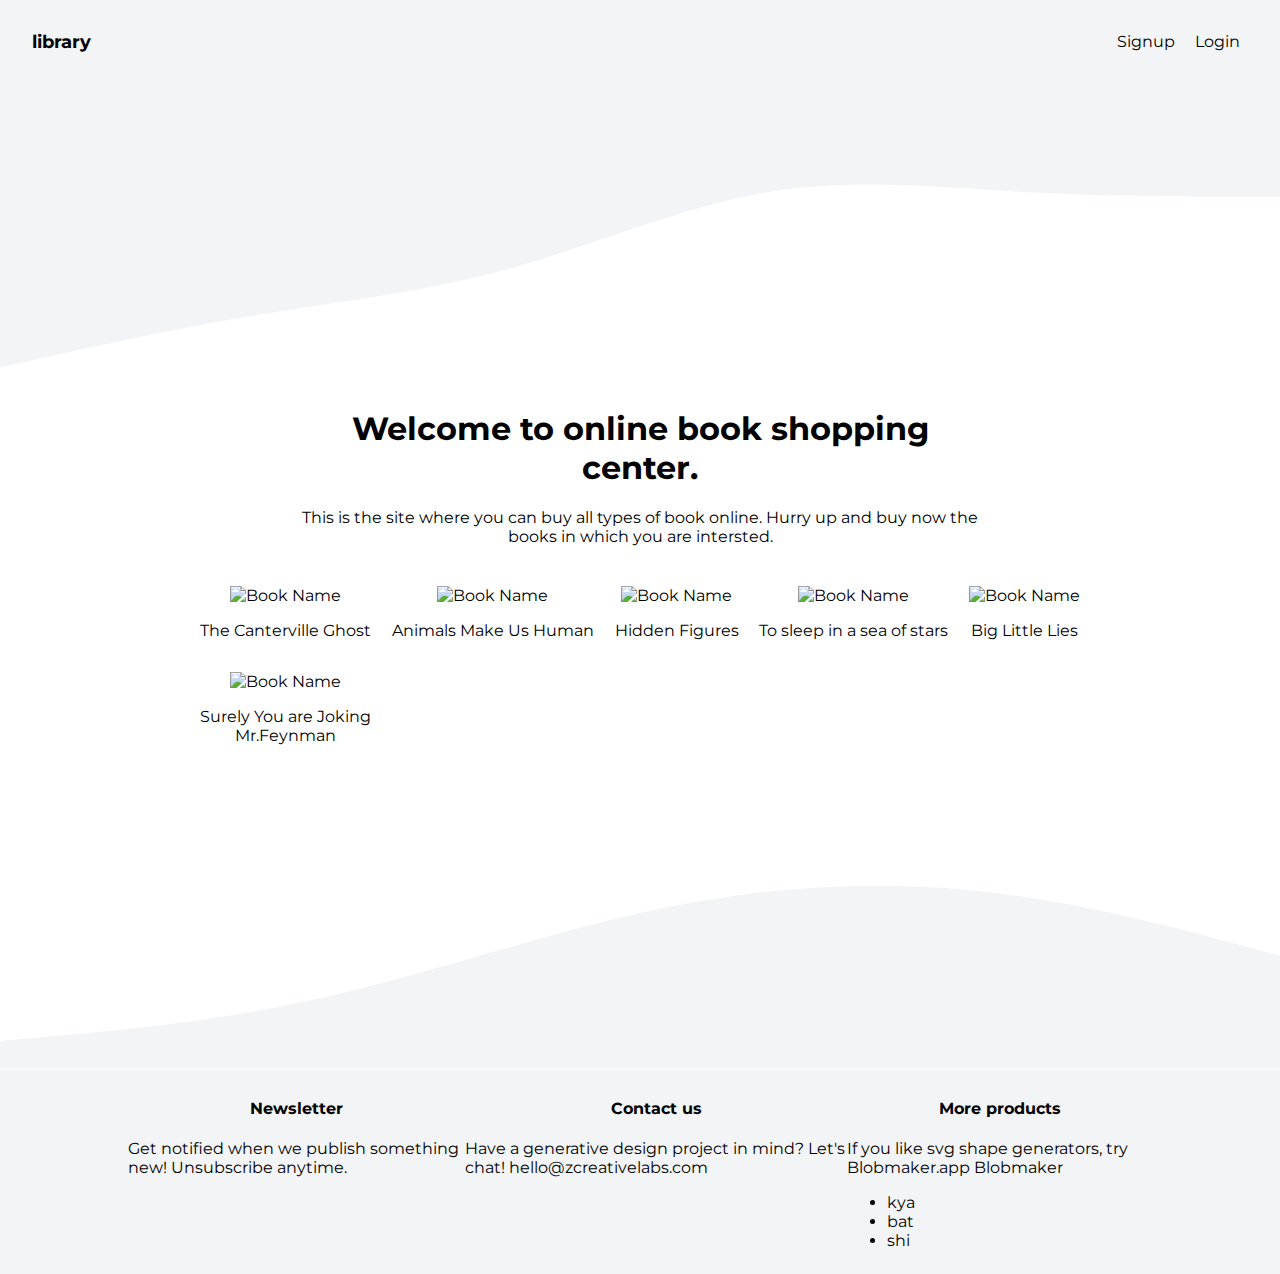
==== index.html @ c343b567 "added waveform" ====
<!DOCTYPE html>
<html lang="en">

<head>
    <meta charset="UTF-8">
    <meta name="viewport" content="width=device-width, initial-scale=1.0">
    <title>library</title>
    <link rel="stylesheet" href="/frontpage.css">
    <script src="https://kit.fontawesome.com/2350103976.js" crossorigin="anonymous"></script>
</head>

<body>
    <div class="nav-parent">
        <nav class="navigation">
            <div class="navigation-header">
                <a href="/">library</a>
            </div>
            <ul class="list-non-bullet nav-pills">
                <li class="list-item-inline"> <a href="/signup.html">Signup</a></li>
                <li class="list-item-inline"><a href="/login.html">Login</a></li>
            </ul>
        </nav>
        
    </div>

    <section>
        <svg xmlns="http://www.w3.org/2000/svg" viewBox="0 0 1440 320">
            <path fill="#f3f4f5" fill-opacity="1"
                d="M0,320L48,309.3C96,299,192,277,288,261.3C384,245,480,235,576,208C672,181,768,139,864,122.7C960,107,1056,117,1152,122.7C1248,128,1344,128,1392,128L1440,128L1440,0L1392,0C1344,0,1248,0,1152,0C1056,0,960,0,864,0C768,0,672,0,576,0C480,0,384,0,288,0C192,0,96,0,48,0L0,0Z">
            </path>
        </svg>
    </section>
    <section class="container">
        <div>
            <h1>Welcome to online book shopping center.</h1>
        </div>
        <p>This is the site where you can buy all types of book online.
            Hurry up and buy now the books in which you are intersted.
        </p>
    </section>
    <section class="books-list">
        <div class="book-info">
            <img src="images/The canterville ghost.jpg" alt="Book Name">
            <p>The Canterville Ghost</p>
            <ul class="list-non-bullet book-rating">
                <li class="list-item-inline"><i class="fas fa-star"></i></li>
                <li class="list-item-inline"><i class="fas fa-star"></i></li>
                <li class="list-item-inline"><i class="fas fa-star"></i></li>
                <li class="list-item-inline"><i class="fas fa-star"></i></li>
            </ul>

        </div>
        <div class="book-info">
            <img src="images/Animals.jpg" alt="Book Name">
            <p>Animals Make Us Human</p>
            <ul class="list-non-bullet book-rating">
                <li class="list-item-inline"><i class="fas fa-star"></i></li>
                <li class="list-item-inline"><i class="fas fa-star"></i></li>
                <li class="list-item-inline"><i class="fas fa-star"></i></li>
                <li class="list-item-inline"><i class="fas fa-star"></i></li>
            </ul>
        </div>
        <div class="book-info">
            <img src="images/hidden figures.jpg" alt="Book Name">
            <p>Hidden Figures</p>
            <ul class="list-non-bullet book-rating">
                <li class="list-item-inline"><i class="fas fa-star"></i></li>
                <li class="list-item-inline"><i class="fas fa-star"></i></li>
                <li class="list-item-inline"><i class="fas fa-star"></i></li>
                <li class="list-item-inline"><i class="fas fa-star"></i></li>
            </ul>
        </div>
        <div class="book-info">
            <img src="images/to sleep in a.jpg" alt="Book Name">
            <p>To sleep in a sea of stars</p>
            <ul class="list-non-bullet book-rating">
                <li class="list-item-inline"><i class="fas fa-star"></i></li>
                <li class="list-item-inline"><i class="fas fa-star"></i></li>
                <li class="list-item-inline"><i class="fas fa-star"></i></li>
                <li class="list-item-inline"><i class="fas fa-star"></i></li>
            </ul>
        </div>
        <div class="book-info">
            <img src="images/big little lies.jpg" alt="Book Name">
            <p>Big Little Lies</p>
            <ul class="list-non-bullet book-rating">
                <li class="list-item-inline"><i class="fas fa-star"></i></li>
                <li class="list-item-inline"><i class="fas fa-star"></i></li>
                <li class="list-item-inline"><i class="fas fa-star"></i></li>
                <li class="list-item-inline"><i class="fas fa-star"></i></li>
            </ul>
        </div>
        <div class="book-info">
            <img src="images/surely you are.jpg" alt="Book Name">
            <p>Surely You are Joking <br> Mr.Feynman</p>
            <ul class="list-non-bullet book-rating">
                <li class="list-item-inline"><i class="fas fa-star"></i></li>
                <li class="list-item-inline"><i class="fas fa-star"></i></li>
                <li class="list-item-inline"><i class="fas fa-star"></i></li>
                <li class="list-item-inline"><i class="fas fa-star"></i></li>
            </ul>
        </div>
    </section>
    <section class="svg-margin">
        <svg xmlns="http://www.w3.org/2000/svg" viewBox="0 0 1440 320">
            <path fill="#f3f4f5" fill-opacity="1"
                d="M0,288L60,282.7C120,277,240,267,360,240C480,213,600,171,720,144C840,117,960,107,1080,117.3C1200,128,1320,160,1380,176L1440,192L1440,320L1380,320C1320,320,1200,320,1080,320C960,320,840,320,720,320C600,320,480,320,360,320C240,320,120,320,60,320L0,320Z">
            </path>
        </svg>
    </section>

    <footer class="footer">
        <div class="footer-flex">
            <div>
                <h4>Newsletter</h4>
                <p>Get notified when we publish something new! Unsubscribe anytime.</p>
            </div>
            <div>
                <h4>Contact us</h4>
                <p>Have a generative design project in mind? Let's chat! hello@zcreativelabs.com</p>
            </div>
            <div>
                <h4>More products</h4>
                <p>If you like svg shape generators, try Blobmaker.app
                    Blobmaker
                </p>
                <ul>
                    <li>kya</li>
                    <li>bat</li>
                    <li>shi</li>
                </ul>
            </div>
        </div>
    </footer>
</body>

</html>
---- frontpage.css ----
@import url('https://fonts.googleapis.com/css2?family=Montserrat&display=swap');
:root{
    --primary-color:#7C3AED;

}

body {
   font-family: 'Montserrat', sans-serif;
   margin: 0px;
}

.container {
    text-align: center;
    max-width:700px;
    margin:auto;
    padding:1rem 0rem;
}

.nav-parent{
    background-color: #f3f4f5;
    /* background-image: url("/images/wave.svg");
    background-repeat: no-repeat; */
    /* height: 100%; */
}

.navigation {
    
    margin:0rem 1rem;
    padding:1rem;
    display: flex;
    align-items: center;
    justify-content:space-between;
}

.navigation .link-active {
    font-weight:bold;
}

.navigation a {
    text-decoration: none;
    color:black;
}

.navigation-header{
    font-weight: bolder;
    font-size:18px;
}

.navigation .nav-pills {
    text-align:right;
}

.list-non-bullet {
    list-style: none;
}

.list-item-inline {
    display:inline;
    padding:0rem 0.5rem;
}

.books-list {
    display:flex;
    margin:auto;
    max-width: 70%;
    padding: 0.5rem;
    justify-content:space-between;
    flex-wrap:wrap;
}


.book-info {
    padding:0rem 0.5rem;
    text-align:center;
}

.book-rating {
    text-align:center !important;
    display:flex;
    justify-content:space-around;
}

.book-info img {
    width:150px;
    height:226.19px;
}

/* login page css */

.login-main {
    display:flex;
    align-items:center;
    justify-content: space-around;
    margin:0.5rem;
    height:100vh; 
    flex-wrap: wrap;
}

.login-image img {
    width: 500px;
}


.login-content {
    text-align:center;
    margin:0.5rem;
    padding:0.5rem;
}

.small {
    display:block;
    margin: 1rem;
    margin-top: 1.5rem;
    margin-bottom: 1.5rem;
}

.login-content input{
    border-radius:1rem;
    border:1px solid black;
    padding:0.7rem 4rem;
    margin:0.5rem;
}

.login-heading {
    margin-bottom:1rem;
    font-weight: bolder;
    font-size:20px;
}

.login-content p {
    font-size:14px;
    margin:0px;
}

.button-primary {
    border:1px solid var(--primary-color);
    background-color: var(--primary-color);
    color:white;
    text-decoration: none;
    padding: 0.5rem 2rem;
    border-radius:1rem;
    margin:auto;
    display: block;
    width:30%;
    margin-top: 1rem;
    opacity: 0.75;
}
.button-primary:hover {
    opacity:1;
}

.svg-margin{
    margin: 0px;
    /* border: 1px solid black; */
}

.svg-margin svg{
    display: block;
}

.footer{
    background-color: #f3f4f5;
}

.footer-flex{
    max-width: 80%;
    /* background-color: #f3f4f5; */
    margin: auto;
    /* border: 1px solid black; */
    padding: .5rem;
    display: flex;
    justify-content: space-around;
}

.footer-flex h4{
    text-align: center;
}




@media only screen and (max-width: 460px){
    .login-main{
        justify-content: center;
    }

    .login-image img {
        width: 300px;
    }

    .footer-flex {
        flex-wrap: wrap;
    }

    .books-list {
        justify-content: center;
    }

    .login-content input{
        text-align: center;
        padding: .7rem 3rem;
    }
}
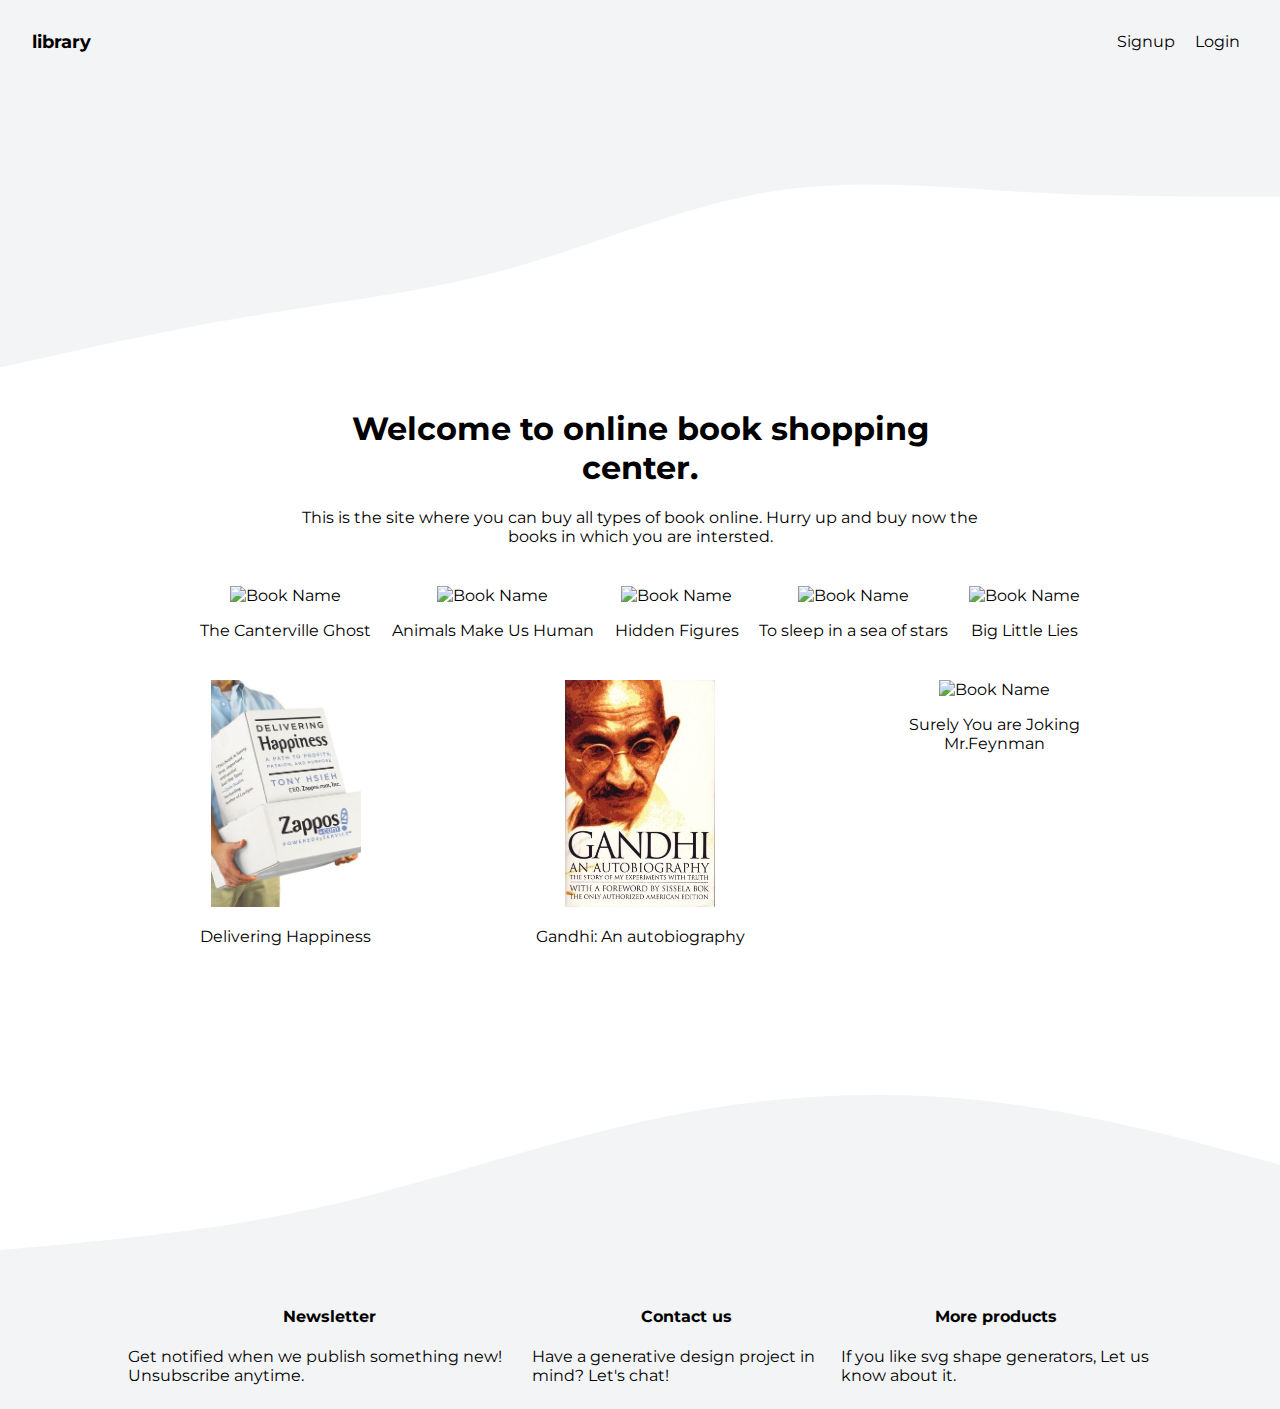
==== commit d283c55b: "star aligned" ====
--- a/index.html
+++ b/index.html
@@ -23,12 +23,13 @@
         
     </div>
 
-    <section>
+    <section class="wave">
         <svg xmlns="http://www.w3.org/2000/svg" viewBox="0 0 1440 320">
             <path fill="#f3f4f5" fill-opacity="1"
                 d="M0,320L48,309.3C96,299,192,277,288,261.3C384,245,480,235,576,208C672,181,768,139,864,122.7C960,107,1056,117,1152,122.7C1248,128,1344,128,1392,128L1440,128L1440,0L1392,0C1344,0,1248,0,1152,0C1056,0,960,0,864,0C768,0,672,0,576,0C480,0,384,0,288,0C192,0,96,0,48,0L0,0Z">
             </path>
         </svg>
+        
     </section>
     <section class="container">
         <div>
@@ -42,63 +43,83 @@
         <div class="book-info">
             <img src="images/The canterville ghost.jpg" alt="Book Name">
             <p>The Canterville Ghost</p>
-            <ul class="list-non-bullet book-rating">
-                <li class="list-item-inline"><i class="fas fa-star"></i></li>
-                <li class="list-item-inline"><i class="fas fa-star"></i></li>
-                <li class="list-item-inline"><i class="fas fa-star"></i></li>
-                <li class="list-item-inline"><i class="fas fa-star"></i></li>
-            </ul>
+            <div class="icons">
+                <i class="fas fa-star"></i>
+                <i class="fas fa-star"></i>
+                <i class="fas fa-star"></i>
+                <i class="fas fa-star"></i>
+            </div>
 
         </div>
         <div class="book-info">
             <img src="images/Animals.jpg" alt="Book Name">
             <p>Animals Make Us Human</p>
-            <ul class="list-non-bullet book-rating">
-                <li class="list-item-inline"><i class="fas fa-star"></i></li>
-                <li class="list-item-inline"><i class="fas fa-star"></i></li>
-                <li class="list-item-inline"><i class="fas fa-star"></i></li>
-                <li class="list-item-inline"><i class="fas fa-star"></i></li>
-            </ul>
+            <div class="icons">
+                <i class="fas fa-star"></i>
+                <i class="fas fa-star"></i>
+                <i class="fas fa-star"></i>
+                <i class="fas fa-star"></i>
+            </div>
         </div>
         <div class="book-info">
             <img src="images/hidden figures.jpg" alt="Book Name">
             <p>Hidden Figures</p>
-            <ul class="list-non-bullet book-rating">
-                <li class="list-item-inline"><i class="fas fa-star"></i></li>
-                <li class="list-item-inline"><i class="fas fa-star"></i></li>
-                <li class="list-item-inline"><i class="fas fa-star"></i></li>
-                <li class="list-item-inline"><i class="fas fa-star"></i></li>
-            </ul>
+            <div class="icons">
+                <i class="fas fa-star"></i>
+                <i class="fas fa-star"></i>
+                <i class="fas fa-star"></i>
+                <i class="fas fa-star"></i>
+            </div>
         </div>
         <div class="book-info">
             <img src="images/to sleep in a.jpg" alt="Book Name">
             <p>To sleep in a sea of stars</p>
-            <ul class="list-non-bullet book-rating">
-                <li class="list-item-inline"><i class="fas fa-star"></i></li>
-                <li class="list-item-inline"><i class="fas fa-star"></i></li>
-                <li class="list-item-inline"><i class="fas fa-star"></i></li>
-                <li class="list-item-inline"><i class="fas fa-star"></i></li>
-            </ul>
+            <div class="icons">
+                <i class="fas fa-star"></i>
+                <i class="fas fa-star"></i>
+                <i class="fas fa-star"></i>
+                <i class="fas fa-star"></i>
+            </div>
         </div>
         <div class="book-info">
             <img src="images/big little lies.jpg" alt="Book Name">
             <p>Big Little Lies</p>
-            <ul class="list-non-bullet book-rating">
-                <li class="list-item-inline"><i class="fas fa-star"></i></li>
-                <li class="list-item-inline"><i class="fas fa-star"></i></li>
-                <li class="list-item-inline"><i class="fas fa-star"></i></li>
-                <li class="list-item-inline"><i class="fas fa-star"></i></li>
-            </ul>
+            <div class="icons">
+                <i class="fas fa-star"></i>
+                <i class="fas fa-star"></i>
+                <i class="fas fa-star"></i>
+                <i class="fas fa-star"></i>
+            </div>
+        </div>
+        <div class="book-info">
+            <img src="images/zappos.jpg" alt="Book Name">
+            <p>Delivering Happiness</p>
+            <div class="icons">
+                <i class="fas fa-star"></i>
+                <i class="fas fa-star"></i>
+                <i class="fas fa-star"></i>
+                <i class="fas fa-star"></i>
+            </div>
+        </div>
+        <div class="book-info">
+            <img src="images/gandhi.jpg" alt="Book Name">
+            <p>Gandhi: An autobiography</p>
+            <div class="icons">
+                <i class="fas fa-star"></i>
+                <i class="fas fa-star"></i>
+                <i class="fas fa-star"></i>
+                <i class="fas fa-star"></i>
+            </div>
         </div>
         <div class="book-info">
             <img src="images/surely you are.jpg" alt="Book Name">
             <p>Surely You are Joking <br> Mr.Feynman</p>
-            <ul class="list-non-bullet book-rating">
-                <li class="list-item-inline"><i class="fas fa-star"></i></li>
-                <li class="list-item-inline"><i class="fas fa-star"></i></li>
-                <li class="list-item-inline"><i class="fas fa-star"></i></li>
-                <li class="list-item-inline"><i class="fas fa-star"></i></li>
-            </ul>
+            <div class="icons">
+                <i class="fas fa-star"></i>
+                <i class="fas fa-star"></i>
+                <i class="fas fa-star"></i>
+                <i class="fas fa-star"></i>
+            </div>
         </div>
     </section>
     <section class="svg-margin">
@@ -108,7 +129,15 @@
             </path>
         </svg>
     </section>
-
+    <!-- <section>
+        <div class="custom-shape-divider-bottom-1611907045">
+            <svg data-name="Layer 1" xmlns="http://www.w3.org/2000/svg" viewBox="0 0 1200 120" preserveAspectRatio="none">
+                <path d="M0,0V46.29c47.79,22.2,103.59,32.17,158,28,70.36-5.37,136.33-33.31,206.8-37.5C438.64,32.43,512.34,53.67,583,72.05c69.27,18,138.3,24.88,209.4,13.08,36.15-6,69.85-17.84,104.45-29.34C989.49,25,1113-14.29,1200,52.47V0Z" opacity=".25" class="shape-fill"></path>
+                <path d="M0,0V15.81C13,36.92,27.64,56.86,47.69,72.05,99.41,111.27,165,111,224.58,91.58c31.15-10.15,60.09-26.07,89.67-39.8,40.92-19,84.73-46,130.83-49.67,36.26-2.85,70.9,9.42,98.6,31.56,31.77,25.39,62.32,62,103.63,73,40.44,10.79,81.35-6.69,119.13-24.28s75.16-39,116.92-43.05c59.73-5.85,113.28,22.88,168.9,38.84,30.2,8.66,59,6.17,87.09-7.5,22.43-10.89,48-26.93,60.65-49.24V0Z" opacity=".5" class="shape-fill"></path>
+                <path d="M0,0V5.63C149.93,59,314.09,71.32,475.83,42.57c43-7.64,84.23-20.12,127.61-26.46,59-8.63,112.48,12.24,165.56,35.4C827.93,77.22,886,95.24,951.2,90c86.53-7,172.46-45.71,248.8-84.81V0Z" class="shape-fill"></path>
+            </svg>
+        </div>
+    </section> -->
     <footer class="footer">
         <div class="footer-flex">
             <div>
@@ -117,18 +146,12 @@
             </div>
             <div>
                 <h4>Contact us</h4>
-                <p>Have a generative design project in mind? Let's chat! hello@zcreativelabs.com</p>
+                <p>Have a generative design project in mind? Let's chat!</p>
             </div>
             <div>
                 <h4>More products</h4>
-                <p>If you like svg shape generators, try Blobmaker.app
-                    Blobmaker
+                <p>If you like svg shape generators, Let us know about it.
                 </p>
-                <ul>
-                    <li>kya</li>
-                    <li>bat</li>
-                    <li>shi</li>
-                </ul>
             </div>
         </div>
     </footer>
--- a/frontpage.css
+++ b/frontpage.css
@@ -5,6 +5,7 @@
 }
 
 body {
+    position: relative;
    font-family: 'Montserrat', sans-serif;
    margin: 0px;
 }
@@ -85,6 +86,17 @@
     height:226.19px;
 }
 
+.icons{
+    display: flex;
+    justify-content: center;
+    padding: .5rem;
+    margin: .5rem;
+}
+
+.icons i {
+    padding: 0rem .5rem;
+}
+
 /* login page css */
 
 .login-main {
@@ -119,6 +131,7 @@
     border:1px solid black;
     padding:0.7rem 4rem;
     margin:0.5rem;
+    outline: none;
 }
 
 .login-heading {
@@ -155,6 +168,7 @@
 }
 
 .svg-margin svg{
+    height: 10%;
     display: block;
 }
 
@@ -200,4 +214,31 @@
         text-align: center;
         padding: .7rem 3rem;
     }
-}+}
+
+/* wave */
+
+.custom-shape-divider-bottom-1611907045 {
+    position: absolute;
+    bottom: 0;
+    left: 0;
+    width: 100%;
+    overflow: hidden;
+    line-height: 0;
+    transform: rotate(180deg);
+}
+
+.custom-shape-divider-bottom-1611907045 svg {
+    position: relative;
+    display: block;
+    width: calc(100% + 1.3px);
+    height: 150px;
+}
+
+.custom-shape-divider-bottom-1611907045 .shape-fill {
+    fill: #9B9B9B;
+}
+
+/* .wave svg{
+    position: absolute;
+} */